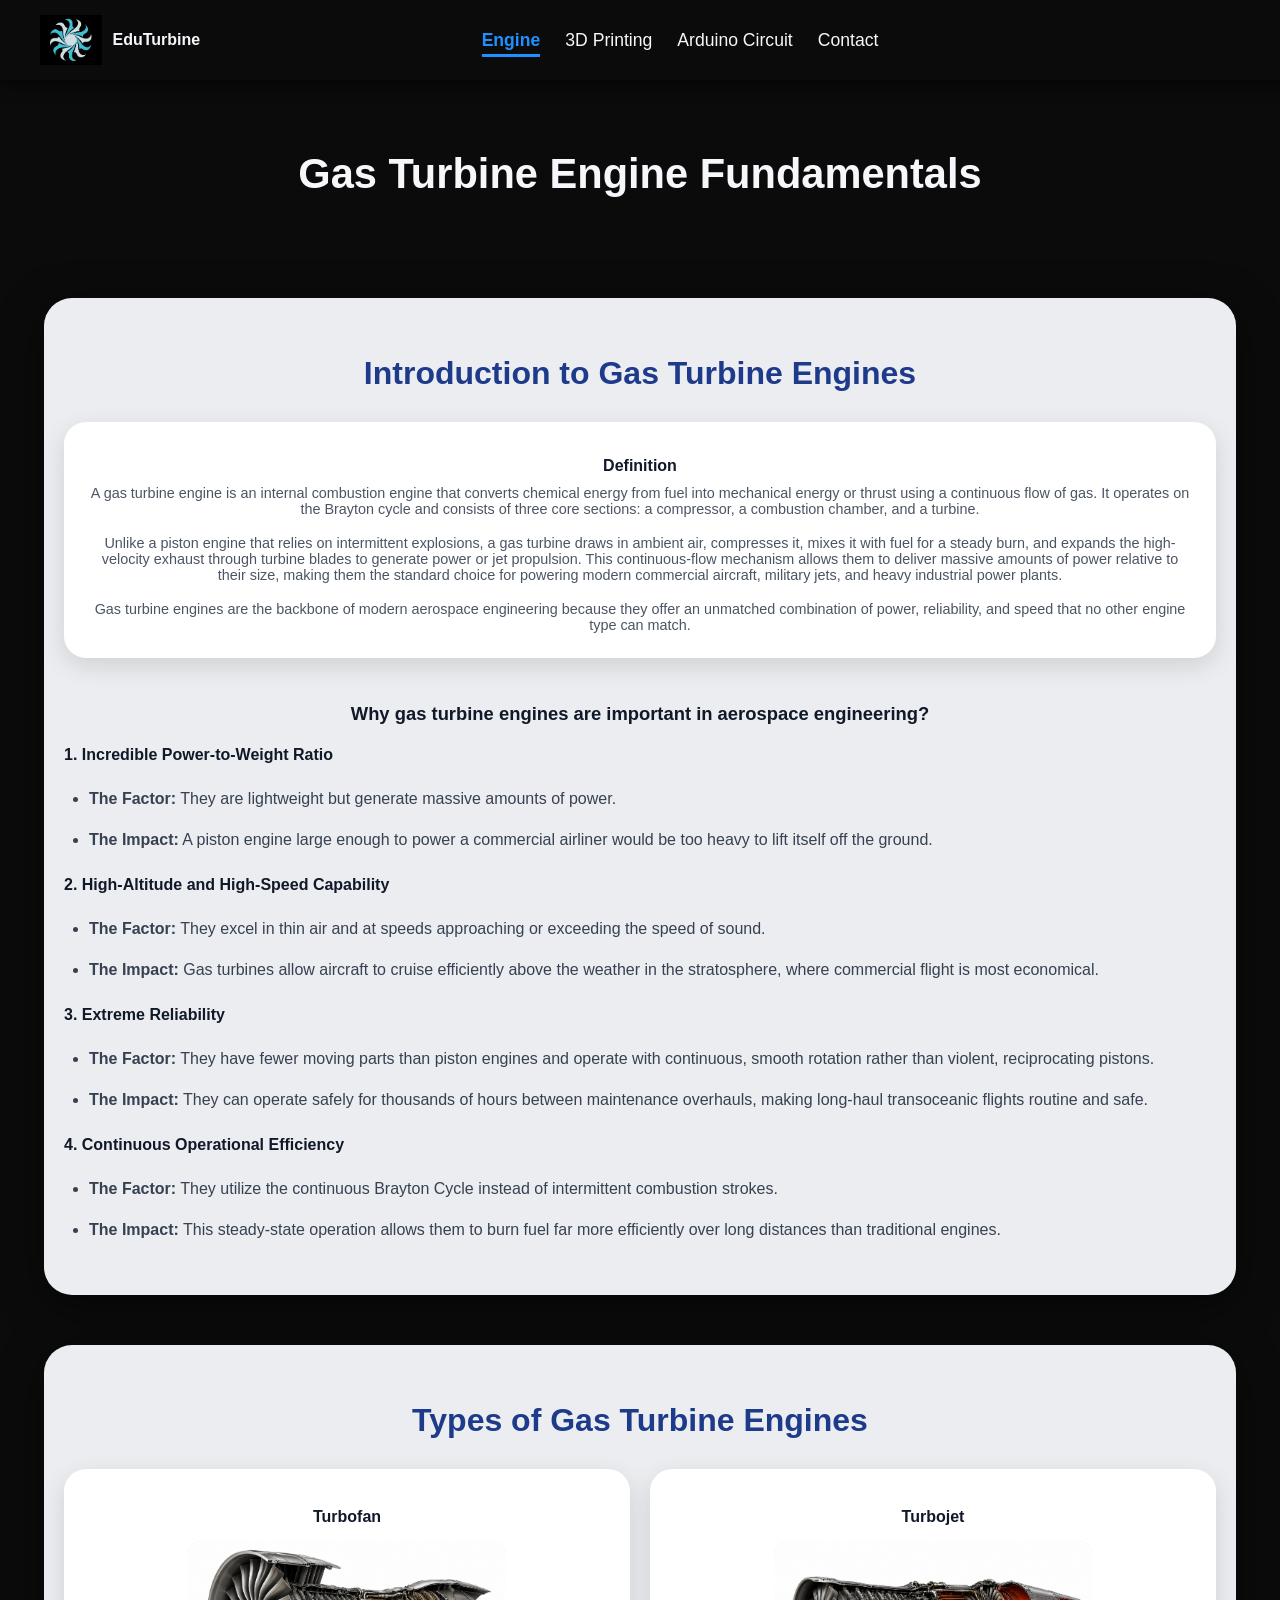
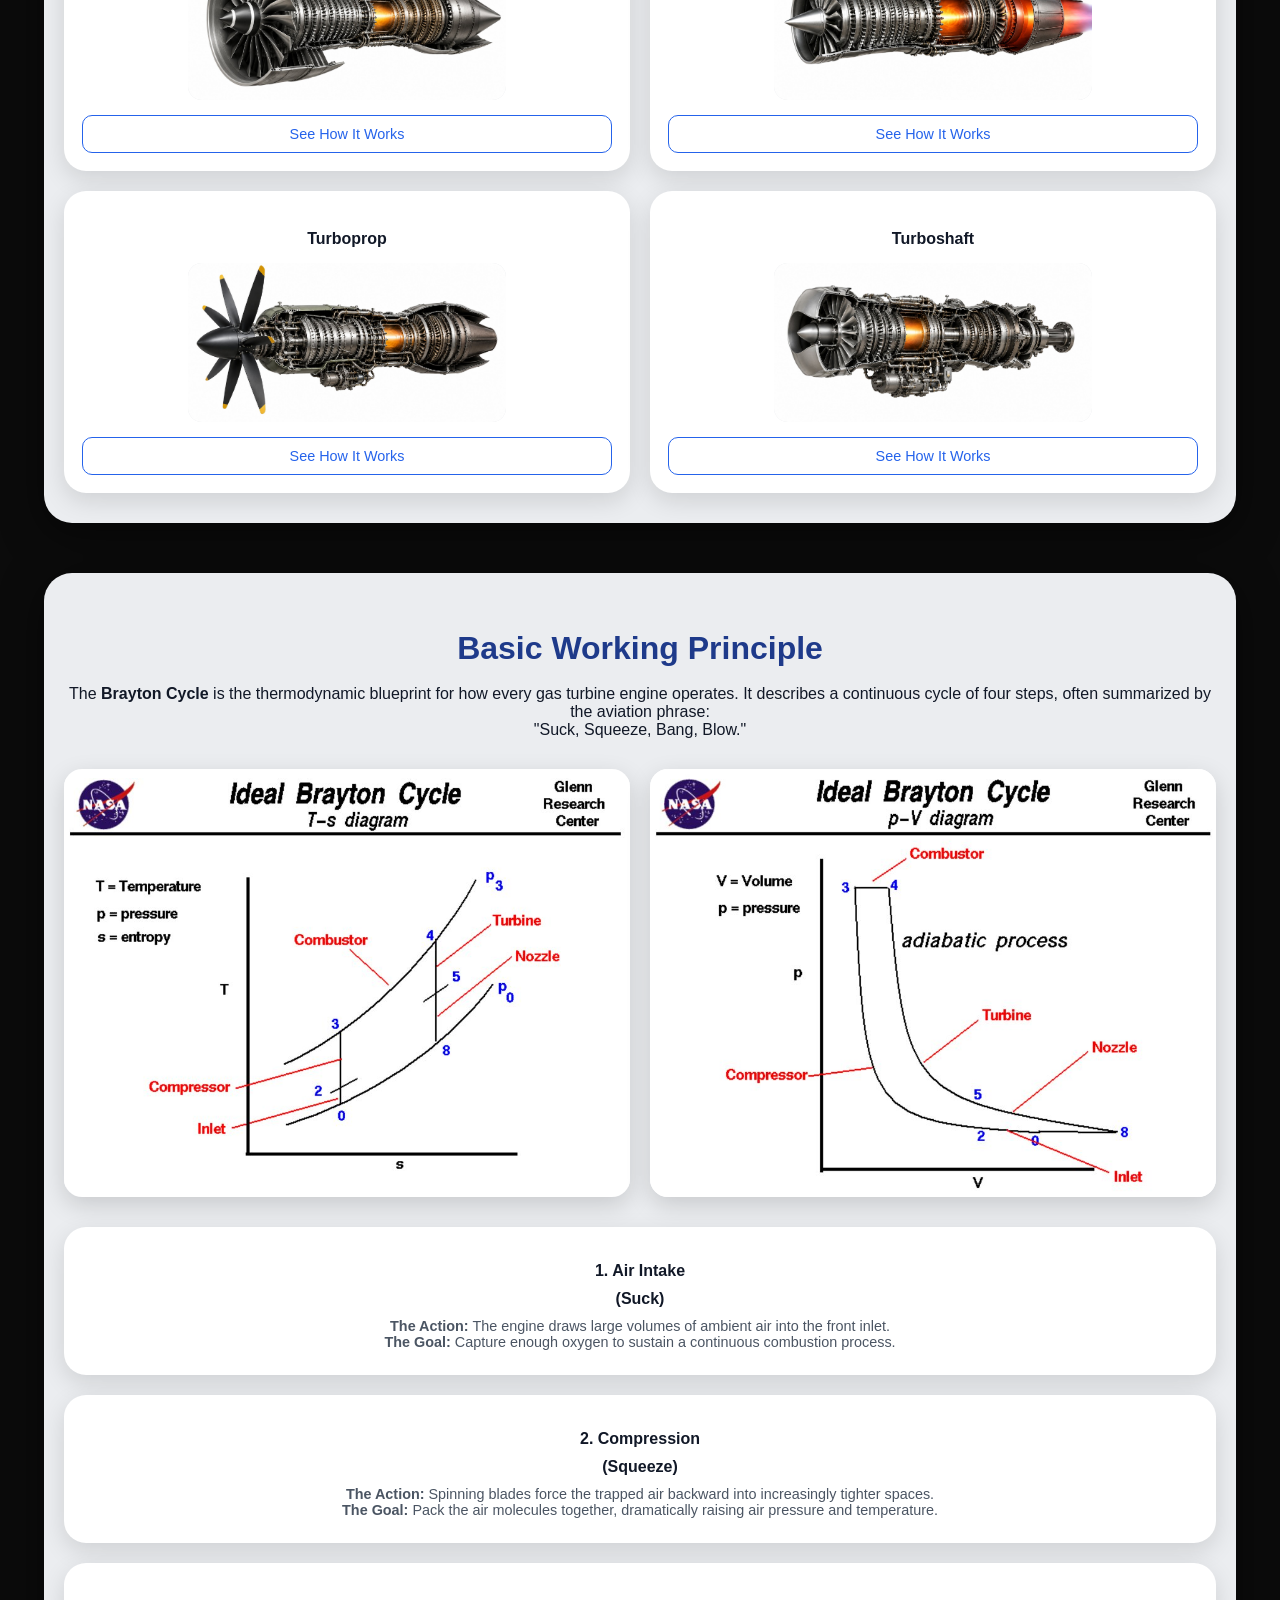
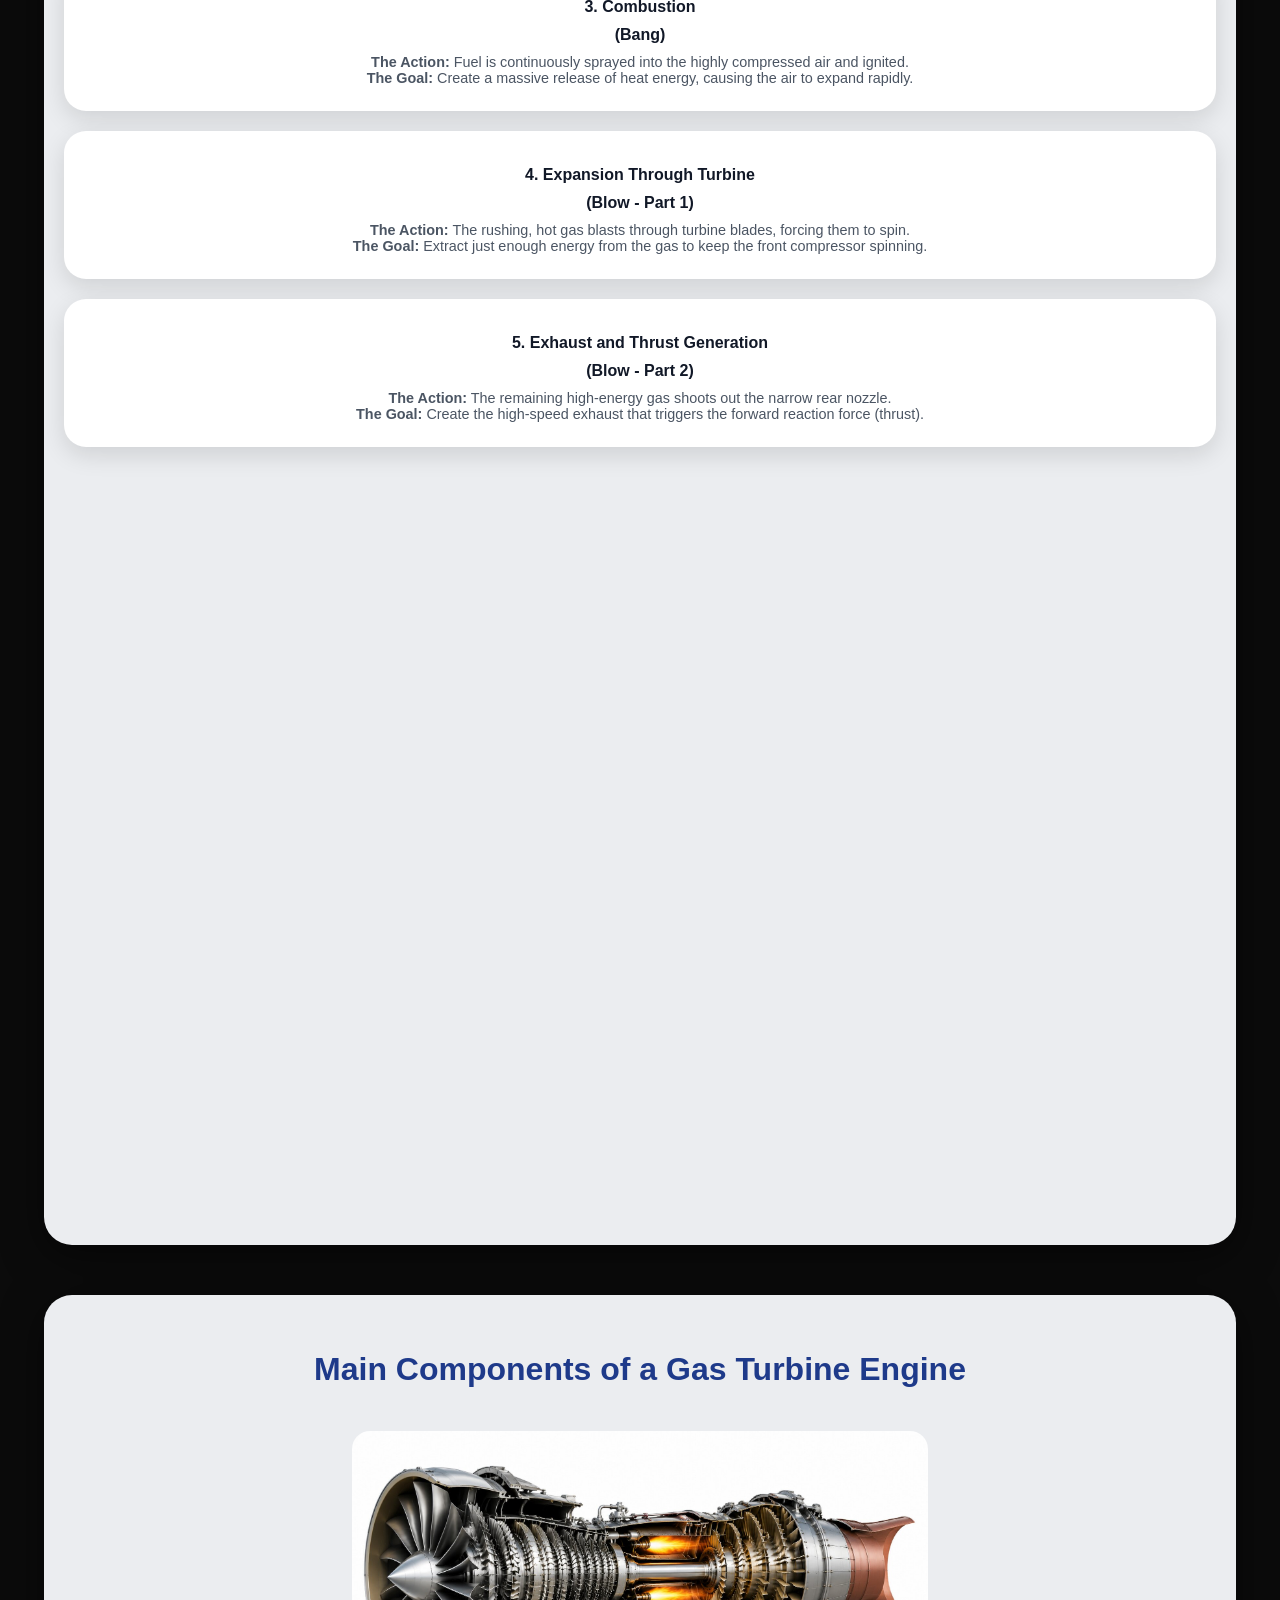
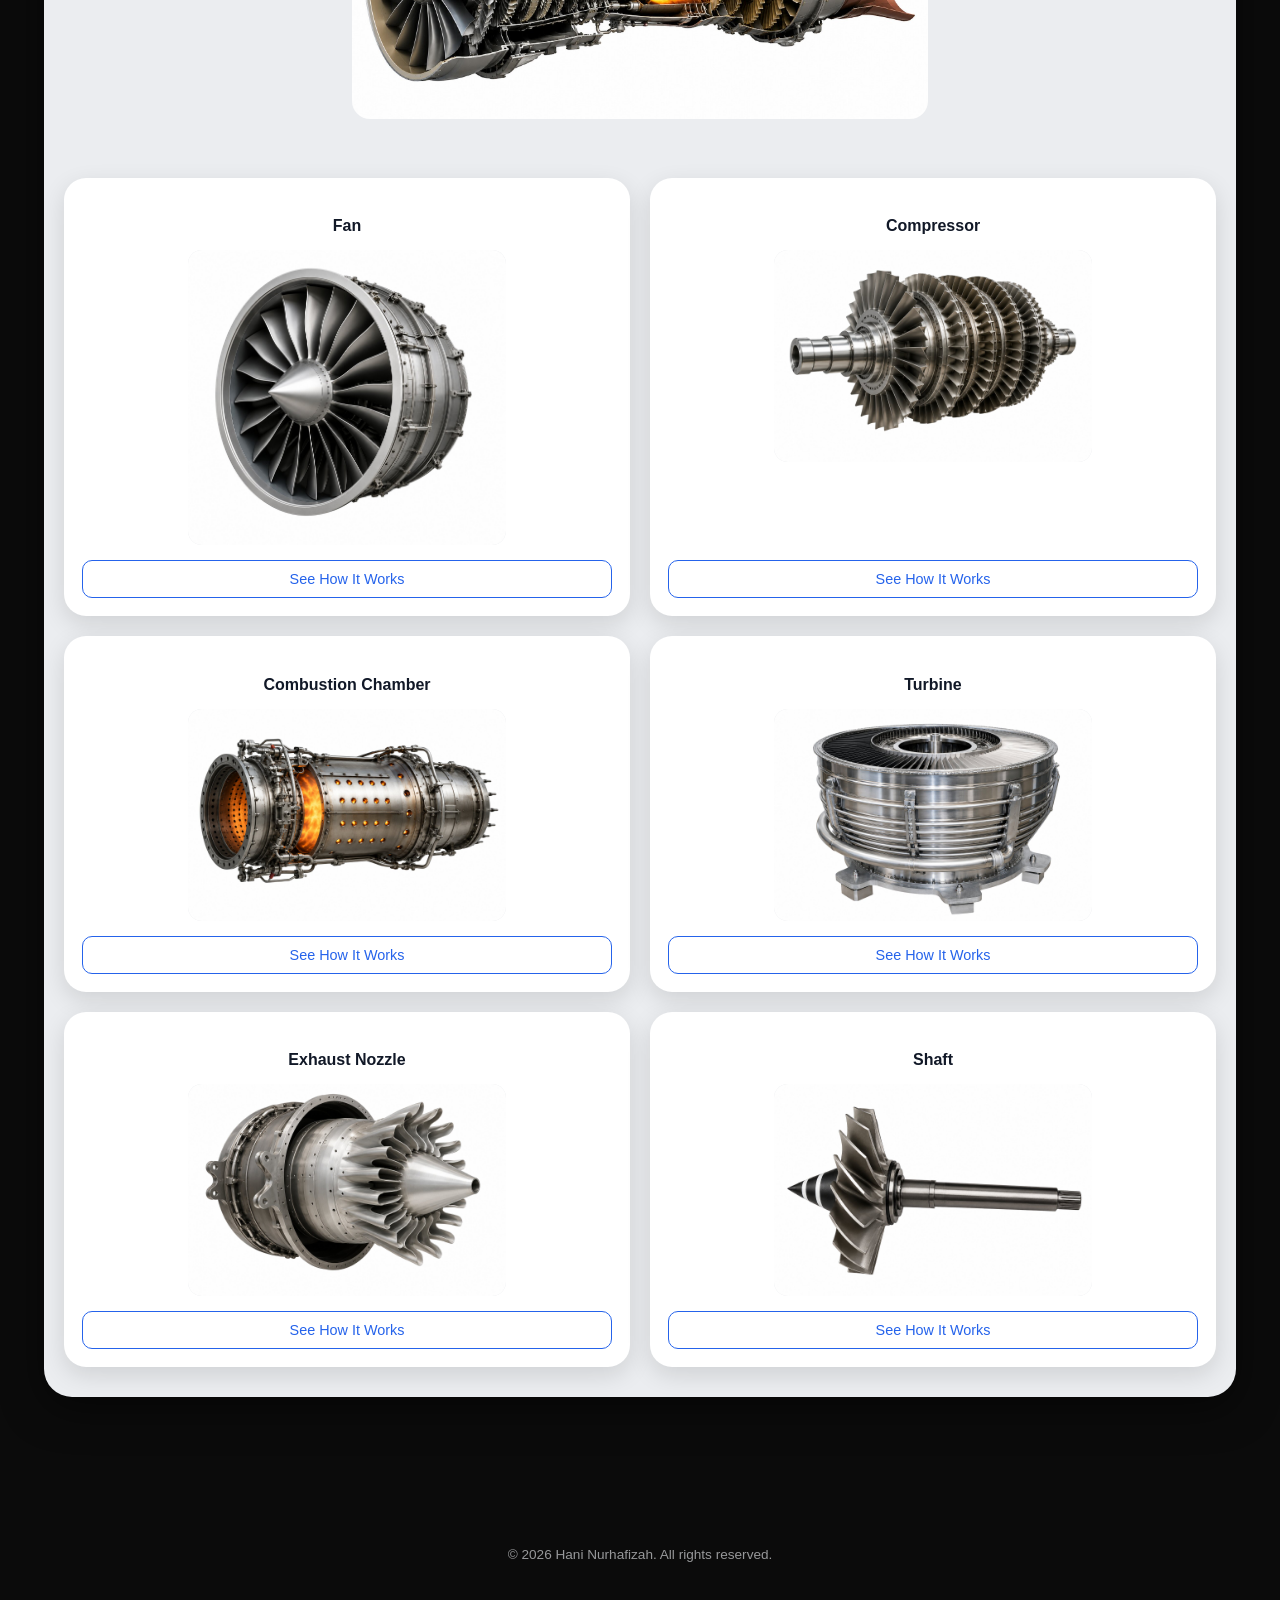
==== index.html @ bfd570b3 "Add files via upload" ====
<!--index.html-->

<!DOCTYPE html>
<html lang="en">
<head>
    <meta charset="UTF-8">
    <meta name="viewport" content="width=device-width, initial-scale=1.0">
    <title>Engine Fundamental</title>
    <link rel="stylesheet" href="../CSS/style.css">
</head>

<body>

<!-- NAVBAR -->
<nav class="navbar">
    <div class="logo-container">
        <img src="../Images/logo.jpg" class="logo" alt="Logo">
        <a href="index.html" class="brand-name">EduTurbine</a>
    </div>

    <div class="nav-wrapper">
        <ul class="nav-links">
            <li><a href="index.html" class="active"><b>Engine</b></a></li>
            <li><a href="3d.html">3D Printing</a></li>
            <li><a href="circuit.html">Arduino Circuit</a></li>
            <li><a href="contact.html">Contact</a></li>
        </ul>
    </div>
</nav>

<!-- LANDING -->
<section class="landing">
    <h1>Gas Turbine Engine Fundamentals</h1>
</section>

<!--Part 1 -->
<section class="section-bridge">

    <h2>Introduction to Gas Turbine Engines</h2>

    <div class="attribute-box">

        <div class="attribute-item">
            <h4>Definition</h4>
            <p>
                A gas turbine engine is an internal combustion engine that converts chemical energy from fuel into mechanical energy or thrust using a continuous flow of gas. 
                It operates on the Brayton cycle and consists of three core sections: a compressor, a combustion chamber, and a turbine.
            </p>
            <br>
            <p>
                Unlike a piston engine that relies on intermittent explosions, a gas turbine draws in ambient air, compresses it, mixes it with fuel for a steady burn, and expands the high-velocity exhaust through turbine blades to generate power or jet propulsion. 
                This continuous-flow mechanism allows them to deliver massive amounts of power relative to their size, making them the standard choice for powering modern commercial aircraft, military jets, and heavy industrial power plants.
            </p>
            <br>
            <p>
                Gas turbine engines are the backbone of modern aerospace engineering because they offer an unmatched combination of power, reliability, and speed that no other engine type can match.
            </p>
        </div>

    </div>

    <div class="bridge-question">
        Why gas turbine engines are important in aerospace engineering?
    </div>

    <div class="importance-box">

        <h4>1. Incredible Power-to-Weight Ratio</h4>

        <ul>
            <li>
                <b>The Factor:</b> They are lightweight but generate massive amounts of power.
            </li>
            <li>
                <b>The Impact:</b> A piston engine large enough to power a commercial airliner would be too heavy to lift itself off the ground.
            </li>
        </ul>

        <h4>2. High-Altitude and High-Speed Capability</h4>

        <ul>
            <li>
                <b>The Factor:</b> They excel in thin air and at speeds approaching or exceeding the speed of sound.
            </li>
            <li>
                <b>The Impact:</b> Gas turbines allow aircraft to cruise efficiently above the weather in the stratosphere, where commercial flight is most economical.
            </li>
        </ul>

        <h4>3. Extreme Reliability</h4>
        <ul>
            <li> 
                <b>The Factor:</b> They have fewer moving parts than piston engines and operate with continuous, smooth rotation rather than violent, reciprocating pistons.
            </li>
            <li> 
                <b>The Impact:</b> They can operate safely for thousands of hours between maintenance overhauls, making long-haul transoceanic flights routine and safe.
            </li>
        </ul>

        <h4>4. Continuous Operational Efficiency</h4>
        <ul>
            <li>
                <b>The Factor:</b> They utilize the continuous Brayton Cycle instead of intermittent combustion strokes.
            </li>
            <li>
                <b>The Impact:</b> This steady-state operation allows them to burn fuel far more efficiently over long distances than traditional engines.
            </li>
        </ul>
    </div>

</section>

<!-- Part 2 -->
<section class="section-bridge">
    <h2>Types of Gas Turbine Engines</h2>
    
    <div class="attribute-box-components">  

        <!-- TURBOFAN-->
        <div class="attribute-item-type"> 
            <h4>Turbofan</h4>
                <img src="../Images/turbofan.jpg" alt="Turbofan" class="attribute-image-type">
                <button class="popup-btn" onclick="openPopup('turbofan-popup')">
                    See How It Works
                </button>
        </div>

        <div class="popup-overlay" id="turbofan-popup">
            <div class="popup-content">
                <span class="close-btn"
                    onclick="closePopup('turbofan-popup')">
                    &times;
                </span>
                <h2>Turbofan Engine</h2>
                <img src="../Images/a350.jpg" alt="Turbofan" class="popup-image">
                <h3>Airbus A350</h3>
                <p>
                    <b>How it works:</b> A hybrid between a turbojet and a propeller. It features a massive ducted fan at the front. A small portion of the air goes through the engine core to keep it running, while the rest (the bypass air) flows around the core, generating massive amounts of extra thrust.
                </p>
                <p>
                    <b>Best used for:</b> Modern commercial airliners (e.g., Boeing 737, Airbus A320) because they are highly fuel-efficient and quieter at subsonic speeds.
                </p>
            </div>
        </div>

        <!-- TURBOJET -->
        <div class="attribute-item-type">
            <h4>Turbojet</h4>
            <img src="../Images/turbojet.jpg"
                alt="Turbojet"
                class="attribute-image-type">
            <button class="popup-btn"
                onclick="openPopup('turbojet-popup')">
                See How It Works
            </button>
        </div>

        <div class="popup-overlay" id="turbojet-popup">
            <div class="popup-content">
                <span class="close-btn"
                    onclick="closePopup('turbojet-popup')">
                    &times;
                </span>
                <h2>Turbojet Engine</h2>
                <img src="../Images/turbojetdassaultrafale.jpg" alt="Turbojet" class="popup-image">
                <h3>Dassault Rafale</h3>
                <p>
                    <b>How it works:</b> The simplest and earliest design. Nearly all the intake air is drawn through the core, compressed, combusted, and expelled out the back as a high-speed exhaust jet.
                </p>
                <p>
                    <b>Best used for:</b> Supersonic military aircraft and fighter jets. They provide excellent thrust at extremely high altitudes and high speeds, but are incredibly noisy and heavy on fuel consumption at lower, everyday speeds.
                </p>
            </div>
        </div>

        <!-- TURBOPROP -->
        <div class="attribute-item-type"> 
            <h4>Turboprop</h4>
                <img src="../Images/turboprop.jpg" alt="Turboprop" class="attribute-image-type">
                <button class="popup-btn" onclick="openPopup('turboprop-popup')">
                    See How It Works
                </button>
        </div>

        <div class="popup-overlay" id="turboprop-popup">
            <div class="popup-content">
                <span class="close-btn"
                    onclick="closePopup('turboprop-popup')">
                    &times;
                </span>
                <h2>Turboprop Engine</h2>
                <img src="../Images/atr72.jpg" alt="Turboprop" class="popup-image">
                <h3>ATR 72</h3>
                <p>
                    <b>How it works:</b> Similar to a jet engine, but the turbine is connected to a gearbox that spins a traditional external propeller. The expanding exhaust gases extract almost all their energy to turn the propeller, with only a small amount of leftover thrust coming from the exhaust.
                </p>
                <p>
                    <b>Best used for:</b> Smaller regional passenger planes and cargo aircraft. They are highly efficient for short distances and slower cruising speeds.
                </p>
            </div>
        </div>

        <!-- TURBOSHAFT -->
        <div class="attribute-item-type"> 
            <h4>Turboshaft</h4>
                <img src="../Images/turboshaft.jpg" alt="Turboshaft" class="attribute-image-type">
                <button class="popup-btn" onclick="openPopup('turboshaft-popup')">
                    See How It Works
                </button>
        </div>

        <div class="popup-overlay" id="turboshaft-popup">
            <div class="popup-content">
                <span class="close-btn"
                    onclick="closePopup('turboshaft-popup')">
                    &times;
                </span>
                <h2>Turboshaft Engine</h2>
                <img src="../Images/turboshaftaw139.jpg" alt="Turboshaft" class="popup-image">
                <h3>AW139</h3>
                <p>
                    Instead of driving a propeller or a fan, the turbine spins a drive shaft. In many designs, the power-producing turbine is completely separate from the turbine driving the compressor, giving the aircraft the flexibility to spin the driveshaft at a constant speed regardless of the engine's power output.
                </p>
                <p>
                    Helicopters and tilt-rotor aircraft. The shaft connects to a transmission system to drive the main and tail rotors.
                </p>
            </div>
        </div>

    </div>

</section>

<!-- Part 3 -->
 <section class="section-bridge">
    <h2>Basic Working Principle</h2>
    <p>The <b>Brayton Cycle</b> is the thermodynamic blueprint for how every gas turbine engine operates. It describes a continuous cycle of four steps, often summarized by the aviation phrase: <br>"Suck, Squeeze, Bang, Blow."</p>
    <div class="brayton-images">
        <img src="../Images/braytoncycle1.jpg" alt="Brayton Cycle Diagram" class="brayton-image">
        <img src="../Images/braytoncycle2.jpg" alt="Brayton Cycle Process" class="brayton-image">
    </div>

    <div class="attribute-box">
        <div class="attribute-item">
            <h4>1. Air Intake</h4><h4>(Suck)</h4>
            <p>
                    <b>The Action:</b> The engine draws large volumes of ambient air into the front inlet.
            <br>
                    <b>The Goal:</b> Capture enough oxygen to sustain a continuous combustion process.
            </p>
        </div>

        <div class="attribute-item">
            <h4>2. Compression</h4><h4>(Squeeze)</h4>
                <p>
                    <b>The Action:</b> Spinning blades force the trapped air backward into increasingly tighter spaces.
                </p>
                <p>
                    <b>The Goal:</b> Pack the air molecules together, dramatically raising air pressure and temperature.
                </p>
            </div>

        <div class="attribute-item">
            <h4>3. Combustion</h4><h4>(Bang)</h4>
                <p>
                    <b>The Action:</b> Fuel is continuously sprayed into the highly compressed air and ignited.
                </p>
                <p>
                    <b>The Goal:</b> Create a massive release of heat energy, causing the air to expand rapidly.
                </p>
            </div>

        <div class="attribute-item">
            <h4>4. Expansion Through Turbine</h4><h4>(Blow - Part 1)</h4>
                <p>
                    <b>The Action:</b> The rushing, hot gas blasts through turbine blades, forcing them to spin.
                </p>
                <p>
                        <b>The Goal:</b> Extract just enough energy from the gas to keep the front compressor spinning.
                </p>
        </div>

        <div class="attribute-item">
            <h4>5. Exhaust and Thrust Generation</h4><h4>(Blow - Part 2)</h4>
            <p>
                        <b>The Action:</b> The remaining high-energy gas shoots out the narrow rear nozzle.
                <br>
                        <b>The Goal:</b> Create the high-speed exhaust that triggers the forward reaction force (thrust).
            </p>
        </div>
    </div>

    <div class="video-section">
        <div class="video-landscape">
            <iframe loading="lazy" width="560" height="315" src="https://www.youtube.com/embed/6bo12veBMds?si=b2QCfzKgPaM8u2WW" title="YouTube video player" frameborder="0" allow="accelerometer; autoplay; clipboard-write; encrypted-media; gyroscope; picture-in-picture; web-share" referrerpolicy="strict-origin-when-cross-origin" allowfullscreen></iframe>
        </div>
    </div>

</section>

<!-- Part 4 -->

<section class="section-bridge">
    <h2>Main Components of a Gas Turbine Engine</h2>
    <img src="../Images/completegasturbineengine.jpg" alt="Gas Turbine Components" class="full-width-image">
    
    <div class="attribute-box-components">  

        <!-- FAN-->
        <div class="attribute-item-type"> 
            <h4>Fan</h4>
                <img src="../Images/fan.jpg" alt="Fan" class="attribute-image-type">
                <button class="popup-btn" onclick="openPopup('fan-popup')">
                    See How It Works
                </button>
        </div>

        <div class="popup-overlay" id="fan-popup">
            <div class="popup-content">
                <span class="close-btn"
                    onclick="closePopup('fan-popup')">
                    &times;
                </span>
                <h2>Fan</h2>
                <img src="../Images/3dfan.jpg" alt="3D Fan" class="popup-image">
                <p>
                    <b>Function:</b> Captures ambient air and delivers it smoothly to the compressor.
                <br>
                    <b>Location:</b> Located at the very front of the engine assembly.
                <br>
                    <b>Simple working principle:</b>  It slows down fast-moving oncoming air. This converts kinetic energy into stable pressure energy before the air hits the compressor.
                <br>
                    <b>Relation to other components:</b> Feeds conditioned air directly into the compressor inlet.
                </p>
            </div>
        </div>

        <!-- COMPRESSOR -->
        <div class="attribute-item-type"> 
            <h4>Compressor</h4>
                <img src="../Images/compressor.jpg" alt="Compressor" class="attribute-image-type">
                <button class="popup-btn" onclick="openPopup('compressor-popup')">
                    See How It Works
                </button>
        </div>

        <div class="popup-overlay" id="compressor-popup">
            <div class="popup-content">
                <span class="close-btn"
                    onclick="closePopup('compressor-popup')">
                    &times;
                </span>
                <h2>Compressor</h2>
                <img src="../Images/3dcompressor.jpg" alt="Compressor" class="popup-image">
                <p>
                    <b>Function:</b> Raises the pressure and density of the incoming air.
                <br>
                    <b>Location:</b> Positioned immediately behind the intake and ahead of the combustion chamber.
                <br>
                    <b>Simple working principle:</b> Spinning blades accelerate the air, while stationary blades slow it down to squeeze the molecules into a smaller volume.
                <br>
                    <b>Relation to other components:</b> Driven mechanically by the shaft, it supplies high-pressure air to the combustion chamber.
                </p>
            </div>
        </div>

        <!-- COMBUSTION CHAMBER -->
        <div class="attribute-item-type"> 
            <h4>Combustion Chamber</h4>
                <img src="../Images/combustionchamber.jpg" alt="Combustion Chamber" class="attribute-image-type">
                <button class="popup-btn" onclick="openPopup('combustion-popup')">
                    See How It Works
                </button>
        </div>

        <div class="popup-overlay" id="combustion-popup">
            <div class="popup-content">
                <span class="close-btn"
                    onclick="closePopup('combustion-popup')">
                    &times;
                </span>
                <h2>Combustion Chamber</h2>
                <img src="../Images/3dcombustionchamber.jpg" alt="Combustion Chamber" class="popup-image">
                <p>
                    <b>Function:</b> Adds thermal energy to the compressed air by burning fuel.
                <br>
                    <b>Location:</b> Sandwiched directly between the compressor and the turbine.
                <br>
                    <b>Simple working principle:</b>  Fuel is continuously sprayed into the pressurized airstream and ignited, creating a steady, high-temperature gas expansion.
                <br>
                    <b>Relation to other components:</b> Receives high-pressure air from the compressor and discharges high-energy gas into the turbine.
                </p>
            </div>
        </div>

        <!-- TURBINE -->
        <div class="attribute-item-type"> 
            <h4>Turbine</h4>
                <img src="../Images/turbine.jpg" alt="Turbine" class="attribute-image-type">
                <button class="popup-btn" onclick="openPopup('turbine-popup')">
                    See How It Works
                </button>
        </div>

        <div class="popup-overlay" id="turbine-popup">
            <div class="popup-content">
                <span class="close-btn"
                    onclick="closePopup('turbine-popup')">
                    &times;
                </span>
                <h2>Turbine</h2>
                <img src="../Images/3dturbine.jpg" alt="Turbine" class="popup-image">
                <p>
                    <b>Function:</b> Extracts mechanical energy from the hot, expanding gases.
                <br>
                    <b>Location:</b> Positioned immediately behind the combustion chamber.
                <br>
                    <b>Simple working principle:</b>  High-velocity gas flows over curved blades, forcing them to spin like a high-powered windmill.
                <br>
                    <b>Relation to other components:</b> Absorbs energy from the combustion chamber gases to rotate the shaft, which powers the compressor.
                </p>
            </div>
        </div>

        <!-- EXHAUST NOZZLE -->
        <div class="attribute-item-type"> 
            <h4>Exhaust Nozzle</h4>
                <img src="../Images/exhaustnozzle.jpg" alt="Exhaust Nozzle" class="attribute-image-type">
                <button class="popup-btn" onclick="openPopup('nozzle-popup')">
                    See How It Works
                </button>
        </div>

        <div class="popup-overlay" id="nozzle-popup">
            <div class="popup-content">
                <span class="close-btn"
                    onclick="closePopup('nozzle-popup')">
                    &times;
                </span>
                <h2>Exhaust Nozzle</h2>
                <img src="../Images/3dexhaustnozzle.jpg" alt="Exhaust Nozzle" class="popup-image">
                <p>
                    <b>Function:</b> Accelerates the spent gases backward to produce thrust or safely vent exhaust.
                <br>
                    <b>Location:</b> Located at the very rear end of the engine.
                <br>
                    <b>Simple working principle:</b> It constricts the exit path, forcing the expanding gas to speed up drastically as it exits into the atmosphere.
                <br>
                    <b>Relation to other components:</b> Receives the remaining gas pressure from the turbine to complete the thermodynamic cycle. 
                </p>
            </div>
        </div>

        <!-- SHAFT -->
        <div class="attribute-item-type"> 
            <h4>Shaft</h4>
                <img src="../Images/shaft.jpg" alt="Shaft" class="attribute-image-type">
                <button class="popup-btn" onclick="openPopup('shaft-popup')">
                    See How It Works
                </button>
        </div>

        <div class="popup-overlay" id="shaft-popup">
            <div class="popup-content">
                <span class="close-btn"
                    onclick="closePopup('shaft-popup')">
                    &times;
                </span>
                <h2>Shaft</h2>
                <img src="../Images/3dshaft.jpg" alt="3D Shaft" class="popup-image">
                <p>
                    <b>Function:</b> Transmits rotational mechanical power through the center of the engine.
                <br>
                    <b>Location:</b> Runs centrally along the longitudinal axis, connecting the front and back components.
                <br>
                    <b>Simple working principle:</b> Acts as a rigid, spinning axle that links all rotating parts together.
                <br>
                    <b>Relation to other components:</b> Transfers the rotational energy produced by the turbine forward to spin the compressor and any external loads.
                </p>
            </div>
        </div>

    </div>

</section>



<!--Footer-->
<div id="footer-placeholder"></div>

<script>
    fetch("footer.html")
        .then(response => response.text())
        .then(data => {
            document.getElementById("footer-placeholder").innerHTML = data;
        })
        .catch(error => console.error("Footer load error:", error));
</script>

<script src="../Java/script.js"></script>

</body>
</html>
---- CSS/style.css ----
/* =========================
   GLOBAL STYLES
========================= */
body {
    margin: 0;
    padding-top: 100px;
    font-family: 'Segoe UI', Tahoma, Geneva, Verdana, sans-serif;
    background-color: #0B0B0B;
    background-size: cover;
    background-repeat: no-repeat;
    background-position: center;
    background-attachment: fixed;
    color: #F5F7FA;
}

/* Background overlay for readability */
body::before {
    content: "";
    position: fixed;
    inset: 0;
    background: rgba(11, 11, 11, 0.75);
    z-index: -1;
}

/* =========================
   NAVIGATION BAR
========================= */
.navbar {
    position: fixed;
    top: 0;
    left: 0;
    width: 100%;
    z-index: 1000;
    display: grid;
    grid-template-columns: 1fr auto 1fr;
    align-items: center;
    background-color: #0B0B0B;
    padding: 15px 40px;
    box-shadow: 0 4px 15px rgba(0,0,0,0.6);
}

.logo-container {
    display: flex;
    align-items: center;
}

.logo {
    height: 50px;
    margin-right: 10px;
}

.brand-name {
    font-size: 1.0rem;
    font-weight: bold;
    color: #F5F7FA;
    text-decoration: none;
    cursor: pointer;
}

.brand-name:hover {
    color: #F5F7FA;
}


/* =========================
   NAVIGATION LINKS
========================= */
.nav-wrapper {
    display: flex;
    justify-content: center;
    width: 100%;
}

.nav-links {
    list-style: none;
    display: flex;
    justify-content: center;
    align-items: center;
    gap: 25px;
    margin: 0;
    padding: 0 15px;
    width: 100%;
    flex-wrap: nowrap;   /* FORCE ONE LINE */
}

.nav-links a {
    color: #F5F7FA;
    text-decoration: none;
    font-size: 1.1rem;
    padding-bottom: 4px;
}

.nav-links a:hover,
.nav-links a.active {
    color: #1E90FF;
    border-bottom: 3px solid #1E90FF;
}

/* =========================
   LANDING SECTION
========================= */
.landing {
    text-align: center;
    padding: 50px 10px;
}

.landing h1 {
    font-size: 2.6rem;
    max-width: 900px;
    margin: auto;
}

.landing p {
    margin-top: 18px;
    font-size: 1.15rem;
    color: rgba(245,247,250,0.85);
    max-width: 850px;
    margin-left: auto;
    margin-right: auto;
}

.cta-btn {
    margin: 40px auto 0;
    display: inline-block;
    padding: 15px 36px;
    background: #1E90FF;
    color: #F5F7FA;
    text-decoration: none;
    border-radius: 10px;
    font-weight: 600;
    box-shadow: 0 6px 20px rgba(30,144,255,0.4);
    transition: transform 0.3s ease;
}

.cta-btn:hover {
    transform: translateY(-2px);
}

/* =========================
   MAPPING BOX
========================= */
.section-bridge {
    max-width: 1200px;
    width: 90%;
    margin: 50px auto;
    padding: 30px 20px;
    background: rgba(245, 247, 250, 0.96);
    border-radius: 28px;
    box-shadow: 0 10px 40px rgba(0,0,0,0.5);
    text-align: center;
    color: #111827;
}

.section-bridge h2 {
    font-size: 2.0rem;
    color: #1E3A8A;
    margin-bottom: 18px;
}

.intro-text {
    max-width: 800px;
    margin: 0 auto 40px;
    font-size: 1.05rem;
    line-height: 1.7;
    color: #374151;
}

/*=========================
   ATTRIBUTE BOX
========================= */

.attribute-box {
    display: flex;
    flex-direction: column;
    gap: 20px;
    margin-top: 30px;
}

.attribute-item {
    background: #ffffff;
    padding: 25px;
    border-radius: 22px;
    box-shadow: 0 8px 25px rgba(0,0,0,0.12);
    transition: transform 0.3s ease;
    text-align: center;
}

.attribute-item:hover {
    transform: translateY(-4px);
}

.attribute-item h4 {
    color: #111827;
    margin: 10px 0 10px;
    font-size: 1.0rem;
}

.attribute-item h3{
    margin: 10px 0 15px;
    font-size: 1.4rem;
}

.attribute-item p {
    font-size: 0.9rem;
    margin: auto;
    color: #4B5563;
}

/* Applications image layout */
.attribute-image {
    width: 120px;
    height: 120px;
    object-fit: cover;
    border-radius: 12px;
    margin-top: 18px;
    background: #E5E7EB;
    padding: 10px;
}

.bridge-question {
    margin-top: 45px;
    font-size: 1.15rem;
    font-weight: 600;
    color: #111827;
}

/* =========================
   IMAGE
========================= */
.brain-section {
    text-align: center;
    margin: 50px auto 10px;
}

.brain {
    max-width: 50%;
    height: auto;
    filter: drop-shadow(0 10px 40px rgba(0,0,0,0.6));
}

/* =========================
   VIDEO SECTION
========================= */

.video-section {
    display: flex;
    justify-content: center;
    align-items: center;

    margin: 40px auto;
}

/* Local Video */
.video-landscape video,
.video-portrait video {
    width: 100%;
    height: 100%;

    object-fit: cover;

    border-radius: 24px;
}

/* =========================
   BRAYTON CYCLE
========================= */

.brayton-images {
    display: grid;
    grid-template-columns: repeat(2, 1fr);
    gap: 20px;

    width: 100%;
    margin: 30px auto;
}

.brayton-image {
    width: 100%;
    height: 100%;

    object-fit: contain;

    border-radius: 18px;
    box-shadow: 0 8px 25px rgba(0,0,0,0.15);

    background: white;
}


/* =========================
   COMPONENTS GRID
========================= */

.full-width-image {
    width: 50%;
    border-radius: 18px;
    margin: 25px 0;
}

.attribute-box-components {
    display: grid;
    grid-template-columns: repeat(2, 1fr);
    gap: 20px;
    margin-top: 20px;
}

.attribute-item-components {
    background: #ffffff;
    padding: 22px;
    border-radius: 20px;
    box-shadow: 0 8px 25px rgba(0,0,0,0.12);
    text-align: center;
    transition: transform 0.3s ease;
}

.attribute-item-components:hover {
    transform: translateY(-5px);
}

.attribute-item-components h4 {
    color: #111827;
    margin-bottom: 10px;
    font-size: 1.05rem;
}

.attribute-item-components p {
    color: #4B5563;
    font-size: 0.95rem;
    line-height: 1.5;
}

/* =========================
   COMPARISON TABLE
========================= */

.comparison-table-wrapper {
    overflow-x: auto;
    margin-top: 25px;
}

.comparison-table {
    width: 100%;
    border-collapse: collapse;
    background: white;
    border-radius: 18px;
    overflow: hidden;
}

.comparison-table th,
.comparison-table td {
    padding: 18px;
    text-align: left;
    border-bottom: 1px solid #D1D5DB;

    color: #374151;
    line-height: 1.6;
}

.comparison-table th {
    background: #EFF6FF;
    color: #1E3A8A;
    font-weight: 700;
}

.comparison-table tr:hover {
    background: #F9FAFB;
}


/* =========================
   ENGINE TYPES SECTION
========================= */

.attribute-box-components {
    display: grid;
    grid-template-columns: repeat(2, 1fr);
    gap: 20px;
    margin-top: 30px;
}

.attribute-item-type {
    background: #ffffff;
    border-radius: 22px;
    padding: 18px;
    box-shadow: 0 8px 25px rgba(0,0,0,0.12);
    transition: transform 0.3s ease;
    text-align: left;
    display: flex;
    flex-direction: column;
    justify-content: flex-start;
}

.attribute-item-type:hover {
    transform: translateY(-5px);
}

.attribute-item-type h4 {
    text-align: center;
    color: #111827;
    margin-bottom: 15px;
    font-size: 1rem;
}

.attribute-item-type p {
    font-size: 0.9rem;
    color: #374151;
    line-height: 1.5;
    margin: 6px 0;
    text-align: center;
}

.attribute-image-type {
    width: 60%;
    display: block;
    margin: 0 auto 15px;
    object-fit: contain;
    border-radius: 14px;
    background: #E5E7EB;
}

/* =========================
   POPUP MODAL
========================= */

.popup-btn {
    margin-top: auto;
    padding: 10px 18px;
    border: 1px solid #2563EB;
    border-radius: 10px;
    background: white;
    color: #2563EB;
    cursor: pointer;
    font-size: 0.9rem;
    transition: 0.3s ease;
}

.popup-btn:hover {
    background: #1E40AF;
    color: white;
}

/* Overlay */
.popup-overlay {
    position: fixed;
    inset: 0;
    background: rgba(0,0,0,0.7);

    display: none;
    justify-content: center;
    align-items: center;

    z-index: 2000;
}

/* Popup box */
.popup-content {
    background: white;
    width: 80%;
    max-width: 500px;
    padding: 30px;
    border-radius: 24px;
    position: relative;
    color: #111827;
    text-align: center;
    animation: popupFade 0.3s ease;
}

.popup-image {
    width: 80%;
    border-radius: 10px;
}

/* Close button */
.close-btn {
    position: absolute;
    top: 15px;
    right: 20px;
    font-size: 2rem;
    cursor: pointer;
}



/* =========================
   VIDEO SECTION
========================= */

.video-section {
    display: flex;
    justify-content: center;
    margin: 60px auto;
}

/* LANDSCAPE VIDEO */
.video-landscape {
    position: relative;
    width: 90%;
    max-width: 900px;
    padding-bottom: 56.25%; /* 16:9 */
    height: 0;
    overflow: hidden;
    border-radius: 24px;
}

.video-landscape iframe {
    position: absolute;
    inset: 0;
    width: 100%;
    height: 100%;
    border: none;
}

/* PORTRAIT VIDEO */
.video-portrait {
    position: relative;
    width: 320px;
    height: 570px;
    overflow: hidden;
    border-radius: 28px;
}

.video-portrait iframe {
    width: 100%;
    height: 100%;
    border: none;
}

/* =========================
   CONTACT SECTION
========================= */

.contact {
    width: 90%;
    max-width: 700px;

    margin: 50px auto 100px;
    padding: 35px 25px;

    background: white;
    border-radius: 24px;

    box-shadow: 0 10px 40px rgba(0,0,0,0.5);

    text-align: center;
    color: #111827;
}

.contact h2 {
    color: #1E3A8A;
    margin-bottom: 25px;
}

/* Profile image */
.profile-pic {
    width: 180px;
    max-width: 100%;

    aspect-ratio: 1 / 1;

    object-fit: cover;

    border-radius: 50%;

    border: 4px solid #E5E7EB;

    box-shadow: 0 8px 25px rgba(0,0,0,0.25);

    margin-bottom: 25px;
}

/* Contact text */
.contact p {
    font-size: 1rem;
    line-height: 1.8;

    color: #374151;
}

/* =========================
   IMPORTANCE SECTION
========================= */

.importance-box {
    text-align: left;
    margin-top: 20px;
}

.importance-box h3 {
    color: #111827;
    margin-top: 30px;
    margin-bottom: 15px;

    font-size: 1.4rem;
    font-weight: 700;
}

.importance-box ul {
    padding-left: 25px;
    margin-bottom: 20px;
}

.importance-box li {
    color: #374151;
    line-height: 1.8;
    margin-bottom: 12px;
    font-size: 1rem;
}

/* =========================
   FOOTER
========================= */
.site-footer {
    background-color: #0B0B0B;
    color: #F5F7FA;
    padding: 40px 20px;
    margin-top: 100px;
}

.footer-content {
    max-width: 1100px;
    margin: auto;
    text-align: center;
}

.footer-links {
    margin: 20px 0;
}

.footer-links a {
    margin: 0 15px;
    text-decoration: none;
    color: #F5F7FA;
    font-size: 0.95rem;
}

.footer-copy {
    margin-top: 10px;
    font-size: 0.85rem;
    color: rgba(245, 247, 250, 0.6);
}


/* =========================
   📱 RESPONSIVE DESIGN 📱
========================= */

/* Tablets */
@media (max-width: 992px) {

    body {
        padding-top: 90px;
    }

    .landing h1 {
        font-size: 2.2rem;
    }

    .section-bridge {
        width: 92%;
        padding: 25px 18px;
    }

    .attribute-box-components {
        grid-template-columns: 1fr;
    }

    .full-width-image {
        width: 80%;
    }

    .popup-content {
        width: 90%;
        padding: 24px;
    }
}


/* Mobile Phones */
@media (max-width: 768px) {

    body {
        padding-top: 120px;
    }

    /* NAVBAR */
    .navbar {
        padding: 10px 0;
    }

    .nav-wrapper {
        width: 100%;
    }

    .nav-links {
    width: 100%;
    gap: 8px;

    flex-wrap: nowrap;   /* KEEP SINGLE ROW */

    justify-content: space-evenly;
    align-items: center;

    padding: 0 8px;
    }

    .nav-links li {
    flex: 0 1 auto;
    text-align: center;
    }

    .nav-links a {
        display: block;
        font-size: 0.9rem;
        padding: 8px 5px;
    }

    /* LANDING */
    .landing {
        padding: 25px 15px;
    }

    .landing h1 {
        font-size: 1.8rem;
        line-height: 1.3;
    }

    .landing p {
        font-size: 0.95rem;
        line-height: 1.6;
    }

    /* SECTIONS */
    .section-bridge {
        width: 94%;
        padding: 20px 15px;
        border-radius: 20px;
    }

    .section-bridge h2 {
        font-size: 1.5rem;
    }

    /* ATTRIBUTE ITEMS */
    .attribute-item,
    .attribute-item-type,
    .attribute-item-components {
        padding: 18px;
    }

    .attribute-item p,
    .attribute-item-type p,
    .attribute-item-components p {
        font-size: 0.92rem;
        line-height: 1.6;
    }

    /* COMPONENT GRIDS */
    .attribute-box-components {
        grid-template-columns: 1fr;
        gap: 15px;
    }

    /* IMAGES */
    .attribute-image-type {
        width: 85%;
    }

    .full-width-image {
        width: 100%;
    }

    .brain {
        max-width: 90%;
    }

    /* BRAYTON IMAGES */
    .brayton-images {
        grid-template-columns: 1fr;
    }

    .brayton-image {
        width: 100%;
    }

    /* TABLE */
    .comparison-table th,
    .comparison-table td {
        padding: 12px;
        font-size: 0.85rem;
    }

    /* VIDEOS */
    .video-landscape {
        width: 100%;
        border-radius: 16px;
    }

    .video-portrait {
        width: 100%;
        height: 70vh;
        max-height: 650px;
        border-radius: 20px;
    }

    /* POPUP */
    .popup-content {
        width: 92%;
        max-height: 85vh;
        overflow-y: auto;
        padding: 20px;
        border-radius: 18px;
    }

    .popup-image {
        width: 100%;
    }

    .close-btn {
        font-size: 1.8rem;
        top: 10px;
        right: 15px;
    }

    /* CONTACT */
    .contact {
        width: 94%;
        padding: 25px 18px;
    }

    .profile-pic {
        width: 120px;
    }

    .contact p {
        font-size: 0.92rem;
        line-height: 1.7;
        word-break: break-word;
    }

    /* IMPORTANCE SECTION */
    .importance-box {
        text-align: left;
    }

    .importance-box li {
        font-size: 0.92rem;
        line-height: 1.7;
    }

    /* FOOTER */
    .site-footer {
        padding: 30px 15px;
    }

    .footer-links a {
        display: inline-block;
        margin: 8px;
        font-size: 0.9rem;
    }

    .footer-copy {
        font-size: 0.8rem;
        line-height: 1.5;
    }
}


/* Extra Small Phones */
@media (max-width: 480px) {

    body {
        padding-top: 140px;
    }

    .landing h1 {
        font-size: 1.5rem;
    }

    .section-bridge h2 {
        font-size: 1.3rem;
    }

    .nav-links li {
    flex: 1 1 40%;
    text-align: center;
    }

    .nav-links a {
        font-size: 0.85rem;
    }

    .attribute-item h3 {
        font-size: 1.2rem;
    }

    .attribute-item h4,
    .attribute-item-type h4 {
        font-size: 0.95rem;
    }

    .popup-content {
        padding: 18px 15px;
    }

    .video-portrait {
        height: 60vh;
    }
}

/* Animation */
@keyframes popupFade {
    from {
        opacity: 0;
        transform: scale(0.9);
    }

    to {
        opacity: 1;
        transform: scale(1);
    }
}
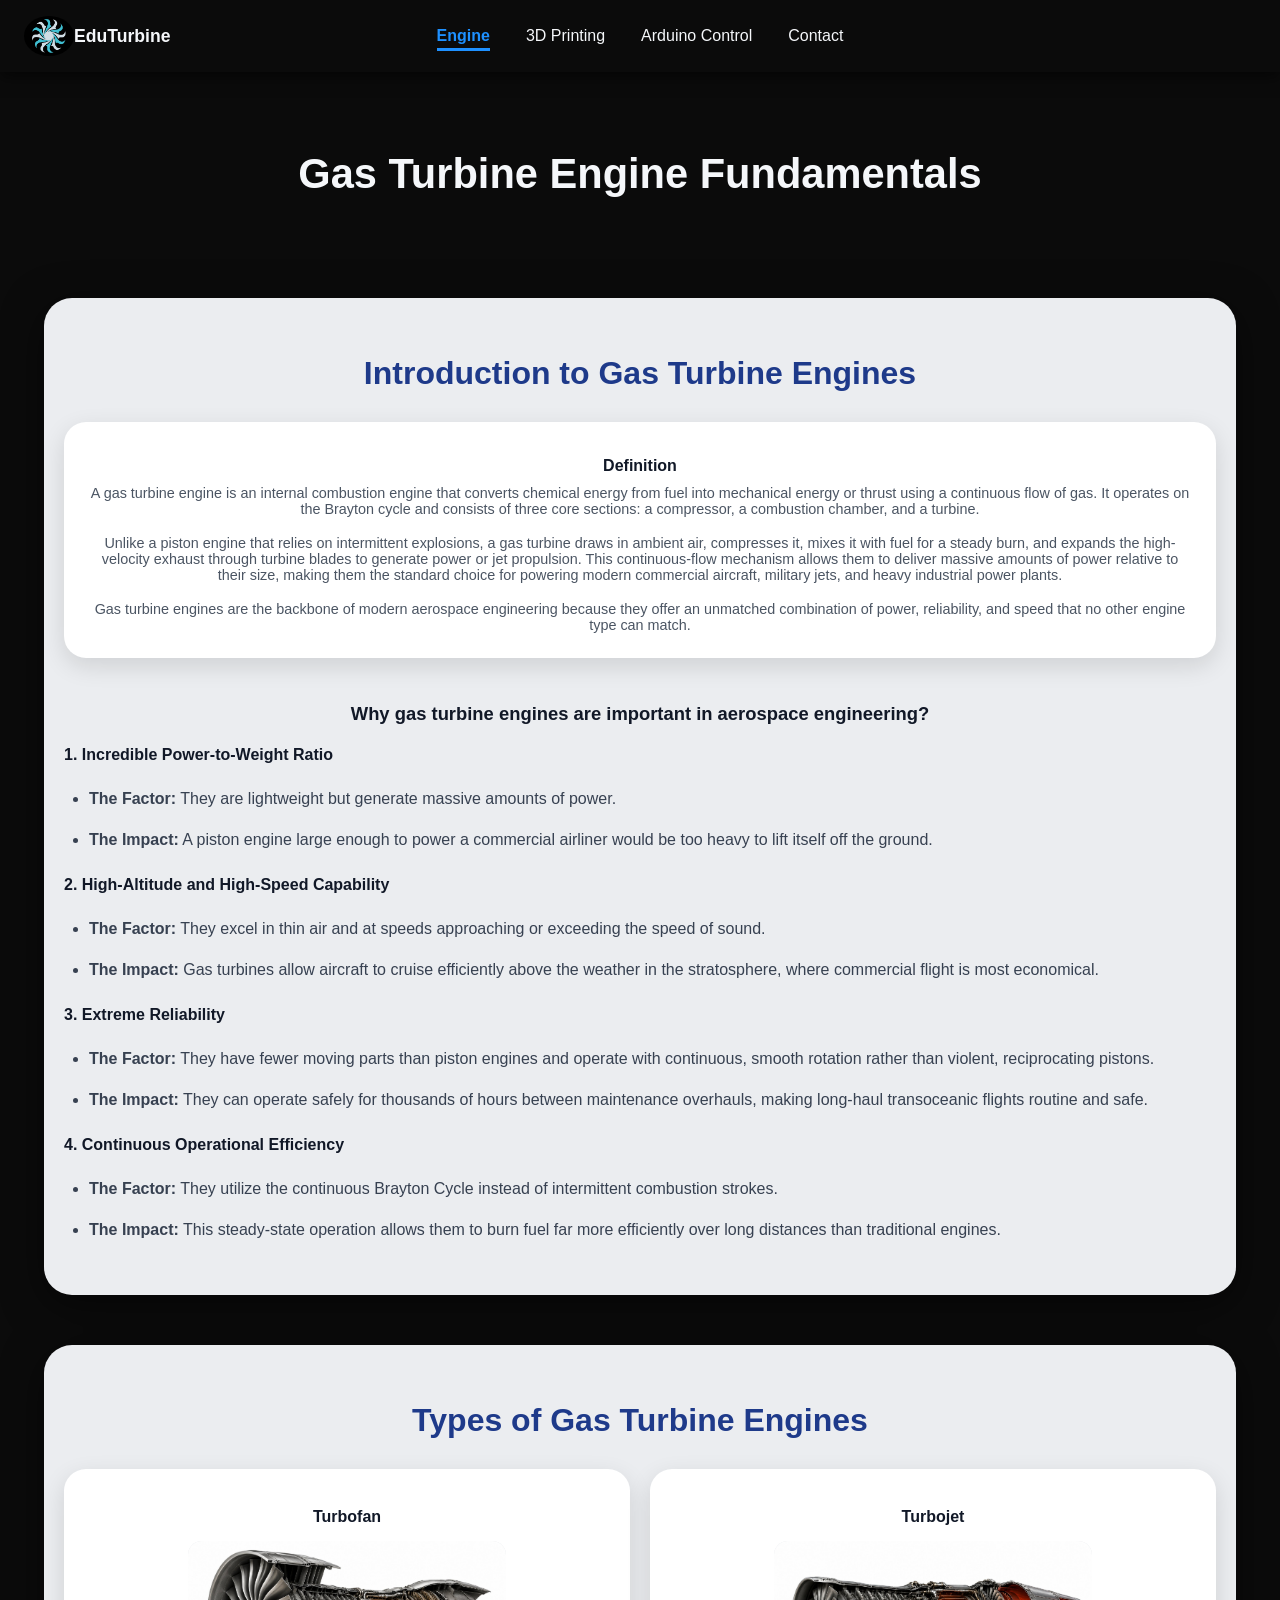
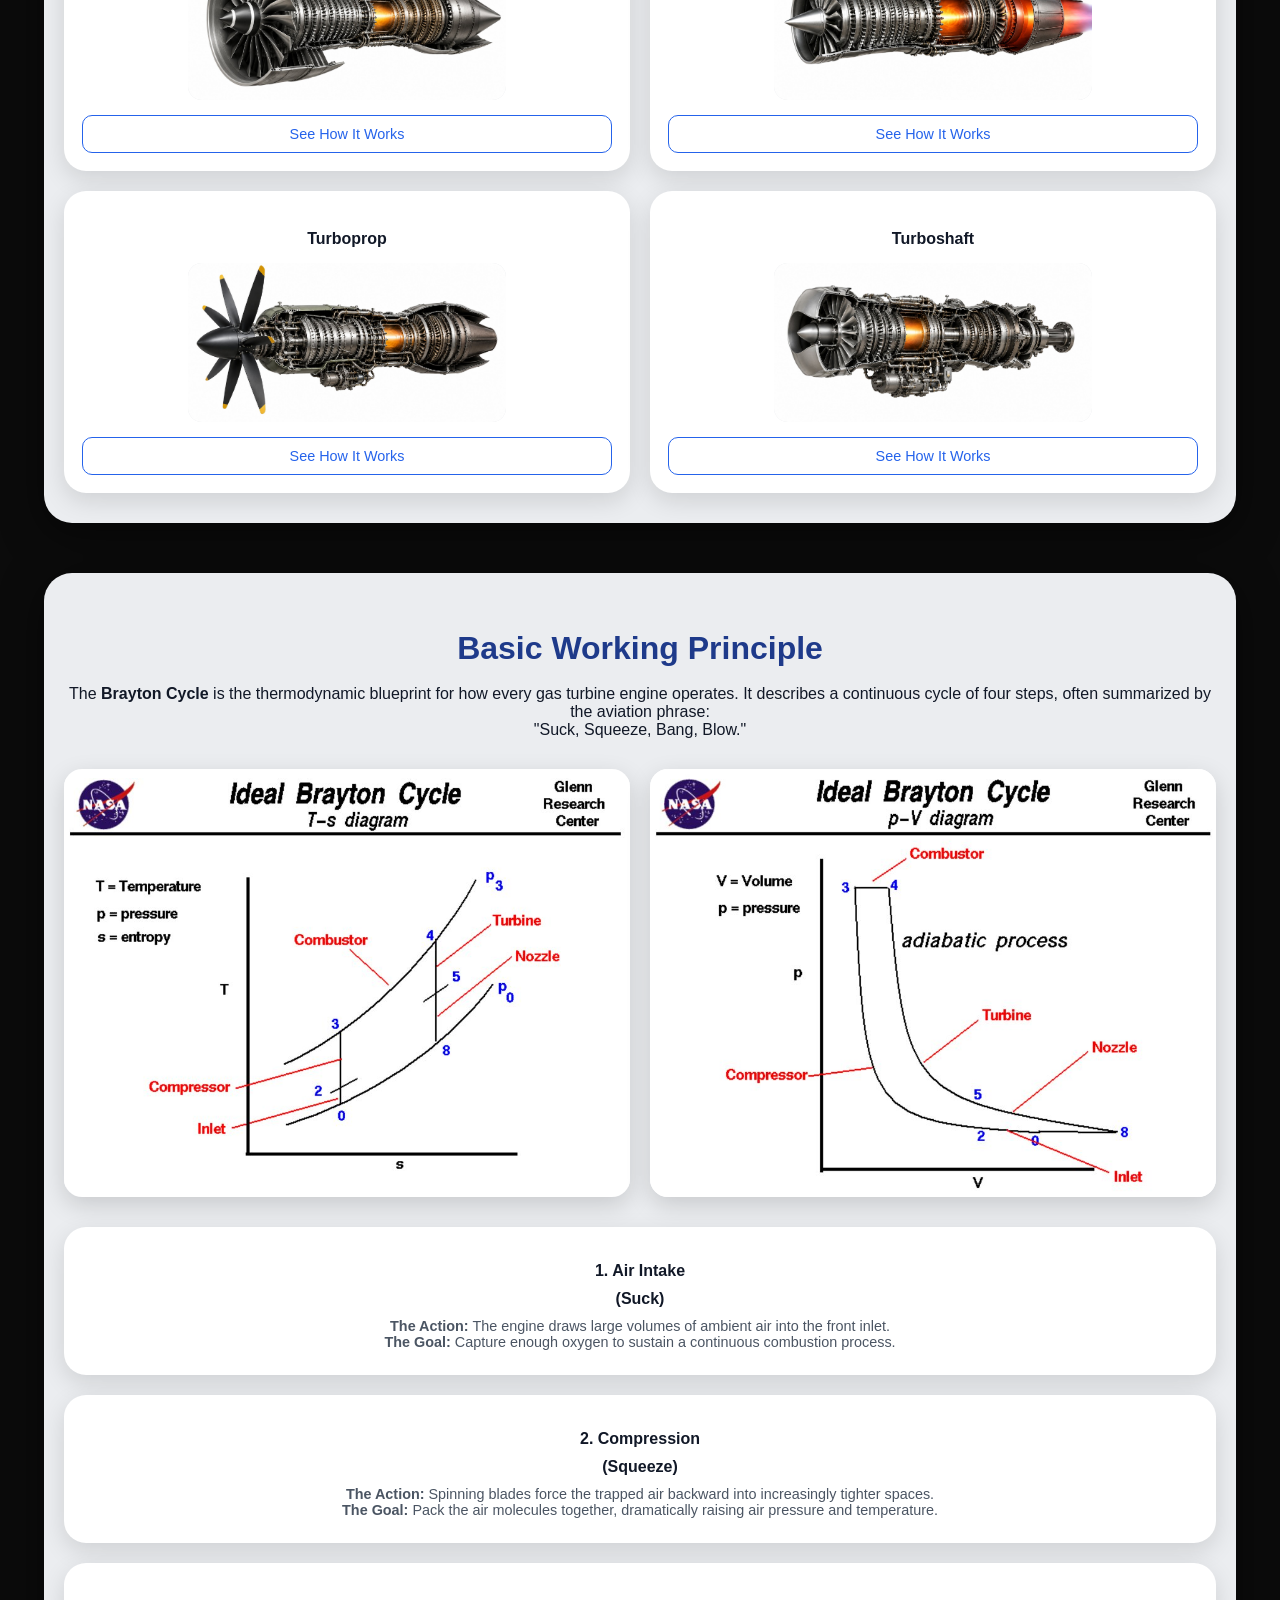
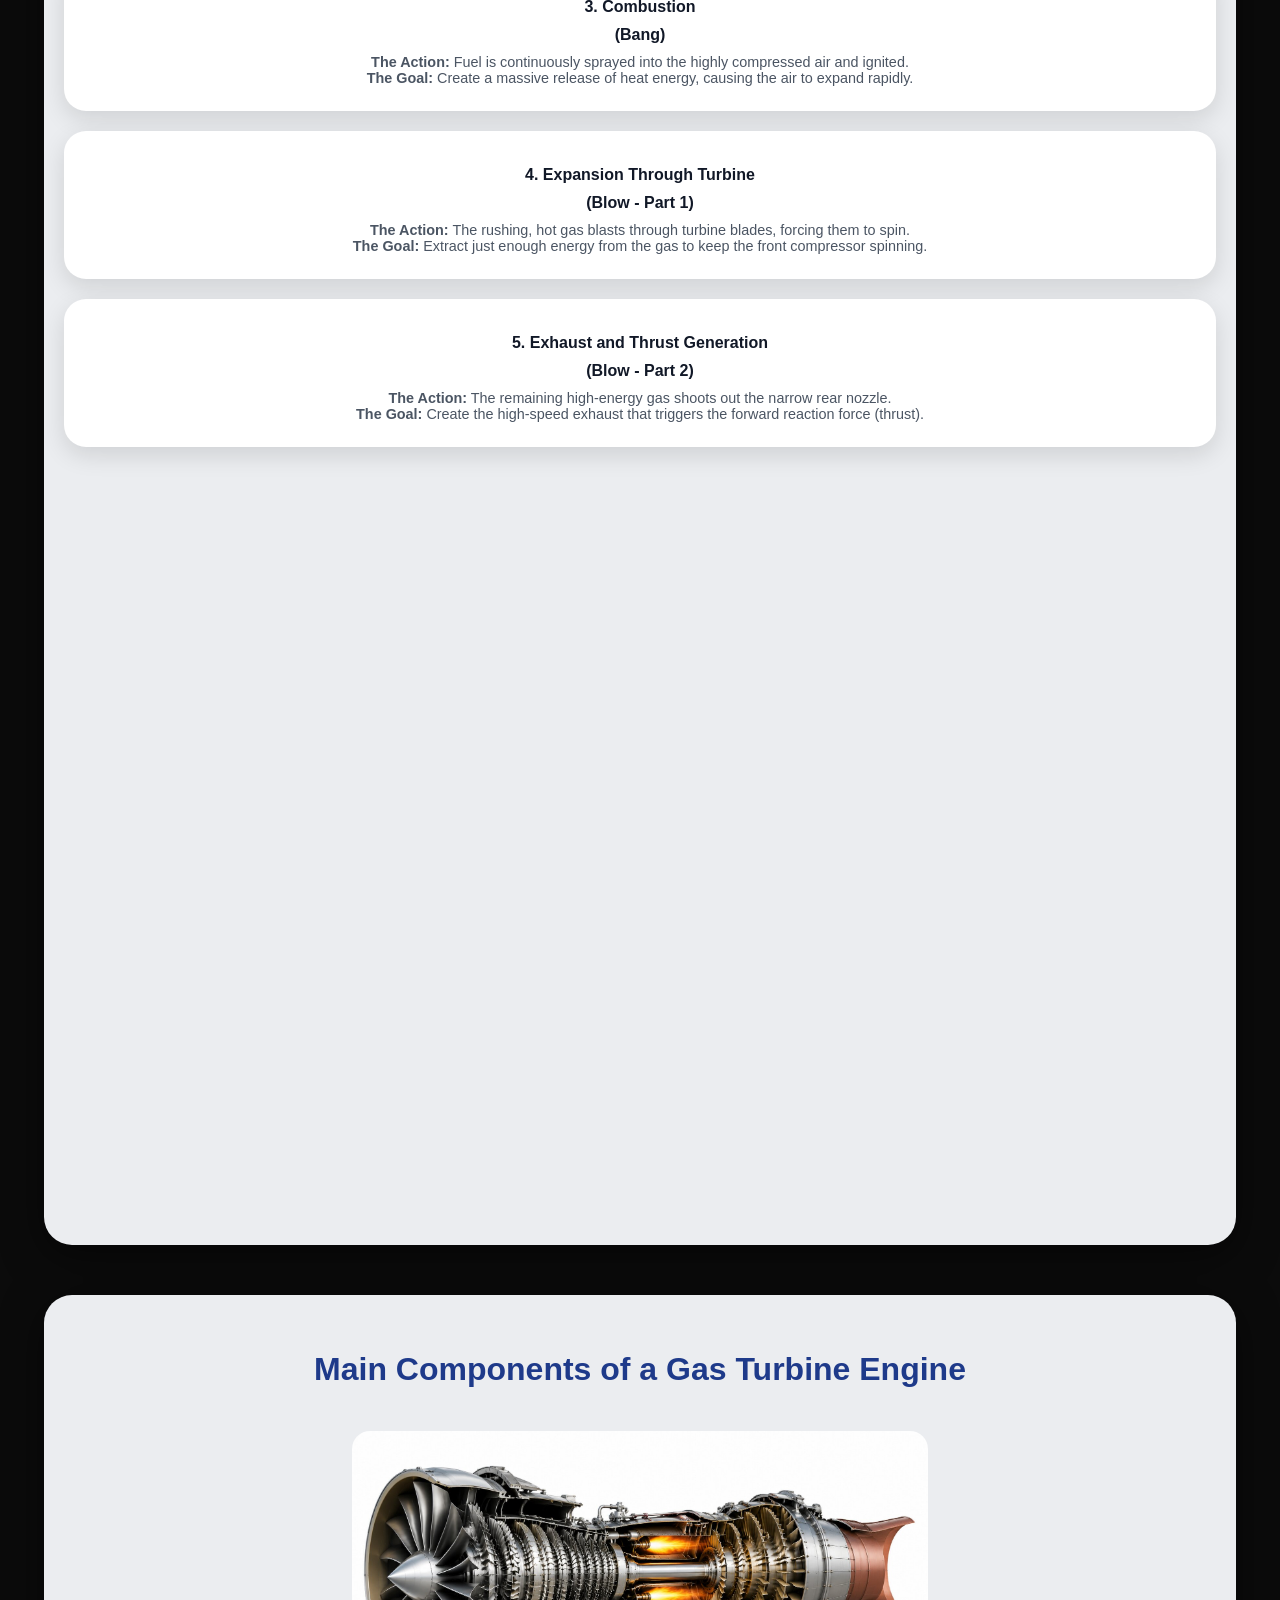
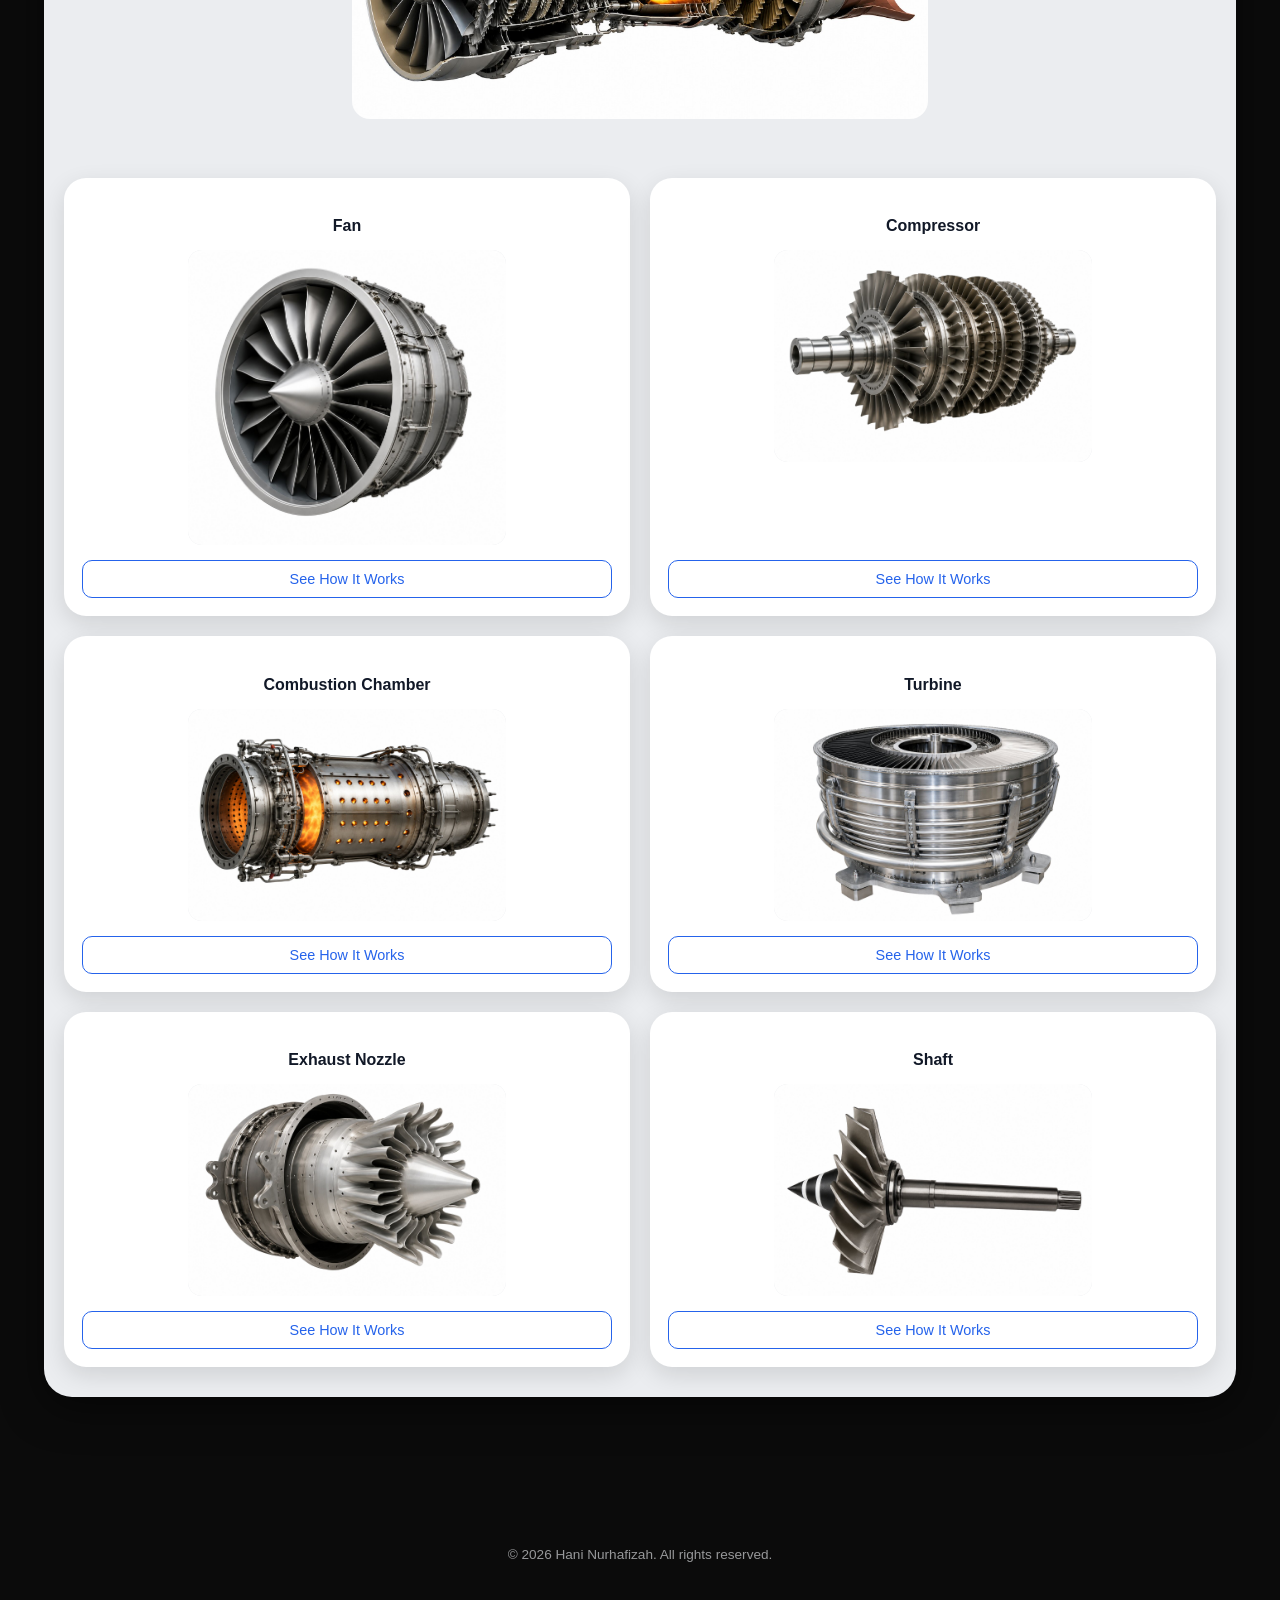
==== commit 991fcf89: "Add files via upload" ====
--- a/index.html
+++ b/index.html
@@ -22,7 +22,7 @@
         <ul class="nav-links">
             <li><a href="index.html" class="active"><b>Engine</b></a></li>
             <li><a href="3d.html">3D Printing</a></li>
-            <li><a href="circuit.html">Arduino Circuit</a></li>
+            <li><a href="circuit.html">Arduino Control</a></li>
             <li><a href="contact.html">Contact</a></li>
         </ul>
     </div>
--- a/CSS/style.css
+++ b/CSS/style.css
@@ -25,75 +25,169 @@
 /* =========================
    NAVIGATION BAR
 ========================= */
+
 .navbar {
     position: fixed;
     top: 0;
     left: 0;
     width: 100%;
+    height: 72px;
     z-index: 1000;
-    display: grid;
-    grid-template-columns: 1fr auto 1fr;
-    align-items: center;
-    background-color: #0B0B0B;
-    padding: 15px 40px;
-    box-shadow: 0 4px 15px rgba(0,0,0,0.6);
-}
-
-.logo-container {
     display: flex;
     align-items: center;
+    justify-content: center;
+    background-color: #0B0B0B;
+    padding: 0 24px;
+    box-sizing: border-box;
+    box-shadow: 0 4px 15px rgba(0,0,0,0.6);
+}
+
+/* =========================
+   LOGO + BRAND
+========================= */
+
+.logo-container {
+    position: absolute;
+    left: 24px;
+    display: flex;
+    align-items: center;
 }
 
 .logo {
-    height: 50px;
-    margin-right: 10px;
+    width: 50px;
+    height: auto;
+    object-fit: cover;
+    border-radius: 50%;
 }
 
 .brand-name {
-    font-size: 1.0rem;
-    font-weight: bold;
     color: #F5F7FA;
     text-decoration: none;
-    cursor: pointer;
+    font-size: 1.1rem;
+    font-weight: 700;
+    white-space: nowrap;
+    transition: 0.3s ease;
 }
 
 .brand-name:hover {
-    color: #F5F7FA;
-}
-
-
-/* =========================
-   NAVIGATION LINKS
-========================= */
+    color: #1E90FF;
+}
+
+/* =========================
+   CENTER NAVIGATION
+========================= */
+
 .nav-wrapper {
     display: flex;
     justify-content: center;
-    width: 100%;
+    align-items: center;
 }
 
 .nav-links {
     list-style: none;
+
     display: flex;
+    align-items: center;
     justify-content: center;
-    align-items: center;
-    gap: 25px;
+
+    gap: 36px;
+
     margin: 0;
-    padding: 0 15px;
-    width: 100%;
-    flex-wrap: nowrap;   /* FORCE ONE LINE */
+    padding: 0;
+
+    white-space: nowrap;
 }
 
 .nav-links a {
     color: #F5F7FA;
+
     text-decoration: none;
-    font-size: 1.1rem;
+
+    font-size: 1rem;
+
     padding-bottom: 4px;
+
+    transition: 0.3s ease;
 }
 
 .nav-links a:hover,
 .nav-links a.active {
     color: #1E90FF;
     border-bottom: 3px solid #1E90FF;
+}
+
+/* =========================
+   TABLET
+========================= */
+
+@media (max-width: 768px) {
+
+    body {
+        padding-top: 80px;
+    }
+
+    .navbar {
+        height: 64px;
+        padding: 0 12px;
+    }
+
+    .logo-container {
+        left: 12px;
+    }
+
+    .logo {
+        width: 25px;
+        height: auto;
+    }
+
+    .brand-name {
+        font-size: 0.7rem;
+    }
+
+    .nav-links {
+        gap: 14px;
+    }
+
+    .nav-links a {
+        font-size: 0.72rem;
+    }
+}
+
+/* =========================
+   MOBILE
+========================= */
+
+@media (max-width: 480px) {
+
+    body {
+        padding-top: 72px;
+    }
+
+    .navbar {
+        height: 58px;
+        padding: 0 8px;
+    }
+
+    .logo-container {
+        left: 8px;
+    }
+
+    .logo {
+        width: 20px;
+        height: auto;
+    }
+
+    .brand-name {
+        font-size: 0.65rem;
+    }
+
+    .nav-links {
+        gap: 8px;
+    }
+
+    .nav-links a {
+        font-size: 0.56rem;
+    }
 }
 
 /* =========================
@@ -388,6 +482,7 @@
     display: flex;
     flex-direction: column;
     justify-content: flex-start;
+    text-align: center;
 }
 
 .attribute-item-type:hover {
@@ -682,38 +777,6 @@
         padding-top: 120px;
     }
 
-    /* NAVBAR */
-    .navbar {
-        padding: 10px 0;
-    }
-
-    .nav-wrapper {
-        width: 100%;
-    }
-
-    .nav-links {
-    width: 100%;
-    gap: 8px;
-
-    flex-wrap: nowrap;   /* KEEP SINGLE ROW */
-
-    justify-content: space-evenly;
-    align-items: center;
-
-    padding: 0 8px;
-    }
-
-    .nav-links li {
-    flex: 0 1 auto;
-    text-align: center;
-    }
-
-    .nav-links a {
-        display: block;
-        font-size: 0.9rem;
-        padding: 8px 5px;
-    }
-
     /* LANDING */
     .landing {
         padding: 25px 15px;
@@ -868,9 +931,9 @@
 /* Extra Small Phones */
 @media (max-width: 480px) {
 
-    body {
-        padding-top: 140px;
-    }
+        body {
+            padding-top: 75px;
+        }
 
     .landing h1 {
         font-size: 1.5rem;
@@ -878,15 +941,6 @@
 
     .section-bridge h2 {
         font-size: 1.3rem;
-    }
-
-    .nav-links li {
-    flex: 1 1 40%;
-    text-align: center;
-    }
-
-    .nav-links a {
-        font-size: 0.85rem;
     }
 
     .attribute-item h3 {
